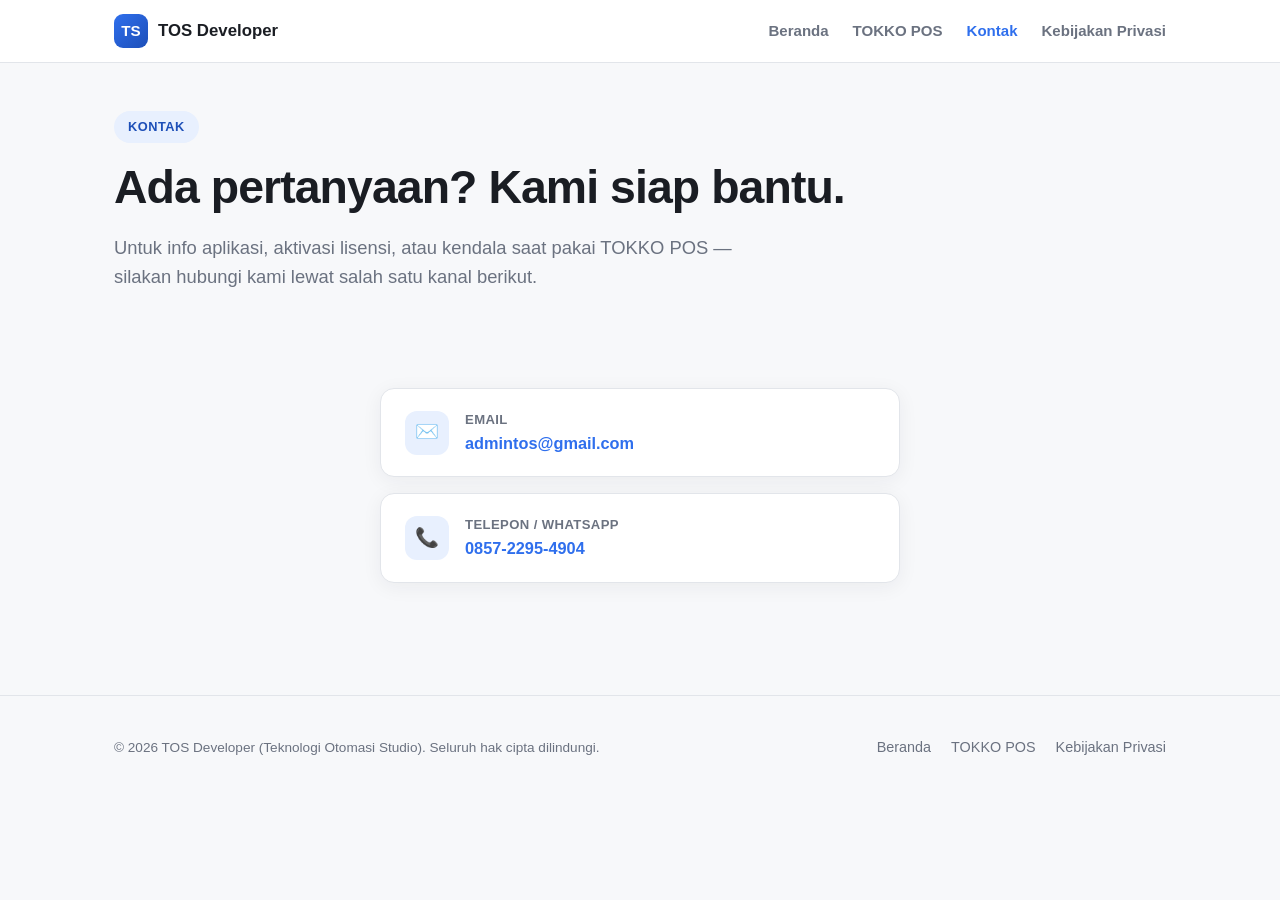
==== kontak.html @ 58223b57 "Add files via upload" ====
<!DOCTYPE html>
<html lang="id">
<head>
<meta charset="UTF-8">
<meta name="viewport" content="width=device-width, initial-scale=1.0">
<title>Kontak — TOS Developer</title>
<meta name="description" content="Hubungi TOS Developer untuk pertanyaan, aktivasi lisensi, atau dukungan aplikasi TOKKO POS.">
<link rel="icon" type="image/png" href="assets/favicon.png">
<link rel="stylesheet" href="style.css">
</head>
<body>

<header class="site-header">
  <div class="nav-inner">
    <a href="index.html" class="brand">
      <span class="brand-icon">TS</span>
      TOS Developer
    </a>
    <nav class="main-nav">
      <a href="index.html">Beranda</a>
      <a href="tokko-pos.html">TOKKO POS</a>
      <a href="kontak.html" class="active">Kontak</a>
      <a href="privacy-policy.html">Kebijakan Privasi</a>
    </nav>
  </div>
</header>

<section class="hero small">
  <div class="container">
    <span class="eyebrow">Kontak</span>
    <h1>Ada pertanyaan? Kami siap bantu.</h1>
    <p class="lead">Untuk info aplikasi, aktivasi lisensi, atau kendala saat pakai TOKKO POS — silakan hubungi kami lewat salah satu kanal berikut.</p>
  </div>
</section>

<section>
  <div class="container">
    <div class="prose" style="max-width:520px;">

      <div class="contact-card">
        <div class="icon">✉️</div>
        <div>
          <div class="label">Email</div>
          <a class="value" href="mailto:admintos@gmail.com">admintos@gmail.com</a>
        </div>
      </div>

      <div class="contact-card">
        <div class="icon">📞</div>
        <div>
          <div class="label">Telepon / WhatsApp</div>
          <a class="value" href="tel:085722954904">0857-2295-4904</a>
        </div>
      </div>

    </div>
  </div>
</section>

<footer class="site-footer">
  <div class="container foot-inner">
    <span class="copyright">© 2026 TOS Developer (Teknologi Otomasi Studio). Seluruh hak cipta dilindungi.</span>
    <div class="foot-links">
      <a href="index.html">Beranda</a>
      <a href="tokko-pos.html">TOKKO POS</a>
      <a href="privacy-policy.html">Kebijakan Privasi</a>
    </div>
  </div>
</footer>

</body>
</html>
---- style.css ----
/* ============================================================
   TOS Developer -- gaya bersama seluruh halaman.
   Warna diambil PERSIS dari app_colors.dart TOKKO POS supaya
   identitas visual website konsisten dengan aplikasinya.
   ============================================================ */

:root {
  --primary: #2F6FED;
  --primary-dark: #1D4FB8;
  --primary-light: #E8F0FE;
  --secondary: #10B981;
  --secondary-dark: #047857;
  --text-primary: #1A1D23;
  --text-secondary: #6B7280;
  --bg: #F7F8FA;
  --surface: #FFFFFF;
  --border: #E2E5EA;
  --radius: 14px;
  --radius-sm: 8px;
  --shadow: 0 4px 20px rgba(30, 41, 59, 0.06);
  --shadow-lg: 0 12px 40px rgba(30, 41, 59, 0.10);
  --max-width: 1100px;
}

* { box-sizing: border-box; }

html { scroll-behavior: smooth; }

body {
  margin: 0;
  font-family: "Inter", -apple-system, BlinkMacSystemFont, "Segoe UI", Roboto, sans-serif;
  color: var(--text-primary);
  background: var(--bg);
  line-height: 1.6;
}

a { color: var(--primary); text-decoration: none; }
a:hover { text-decoration: underline; }

img { max-width: 100%; display: block; }

.container {
  max-width: var(--max-width);
  margin: 0 auto;
  padding: 0 24px;
}

/* ---------- Header / Nav ---------- */
header.site-header {
  background: var(--surface);
  border-bottom: 1px solid var(--border);
  position: sticky;
  top: 0;
  z-index: 50;
}

.nav-inner {
  max-width: var(--max-width);
  margin: 0 auto;
  padding: 14px 24px;
  display: flex;
  align-items: center;
  justify-content: space-between;
  gap: 16px;
}

.brand {
  display: flex;
  align-items: center;
  gap: 10px;
  font-weight: 800;
  font-size: 1.05rem;
  color: var(--text-primary);
}

.brand:hover { text-decoration: none; }

.brand .brand-icon {
  width: 34px;
  height: 34px;
  border-radius: 9px;
  background: linear-gradient(135deg, var(--primary), var(--primary-dark));
  display: flex;
  align-items: center;
  justify-content: center;
  color: #fff;
  font-weight: 800;
  font-size: 0.95rem;
  flex-shrink: 0;
}

nav.main-nav {
  display: flex;
  gap: 24px;
  align-items: center;
  flex-wrap: wrap;
}

nav.main-nav a {
  color: var(--text-secondary);
  font-weight: 600;
  font-size: 0.94rem;
}

nav.main-nav a:hover,
nav.main-nav a.active {
  color: var(--primary);
  text-decoration: none;
}

/* ---------- Hero ---------- */
.hero {
  padding: 72px 0 56px;
  text-align: center;
}

.hero.small { padding: 48px 0 32px; text-align: left; }

.eyebrow {
  display: inline-block;
  background: var(--primary-light);
  color: var(--primary-dark);
  font-weight: 700;
  font-size: 0.8rem;
  letter-spacing: 0.04em;
  text-transform: uppercase;
  padding: 6px 14px;
  border-radius: 999px;
  margin-bottom: 18px;
}

h1 {
  font-size: clamp(2rem, 4vw, 2.9rem);
  font-weight: 800;
  line-height: 1.15;
  margin: 0 0 18px;
  letter-spacing: -0.02em;
}

.hero p.lead {
  font-size: 1.15rem;
  color: var(--text-secondary);
  max-width: 640px;
  margin: 0 auto 28px;
}

.hero.small p.lead { margin: 0 0 8px; }

.btn-row {
  display: flex;
  gap: 14px;
  justify-content: center;
  flex-wrap: wrap;
}

.btn {
  display: inline-flex;
  align-items: center;
  gap: 8px;
  padding: 13px 26px;
  border-radius: var(--radius-sm);
  font-weight: 700;
  font-size: 0.96rem;
  border: 2px solid transparent;
  cursor: pointer;
  transition: transform 0.15s ease, box-shadow 0.15s ease;
}

.btn:hover { text-decoration: none; transform: translateY(-1px); }

.btn-primary {
  background: linear-gradient(135deg, var(--primary), var(--primary-dark));
  color: #fff;
  box-shadow: 0 8px 24px rgba(47, 111, 237, 0.28);
}

.btn-outline {
  background: var(--surface);
  color: var(--primary);
  border-color: var(--border);
}

.btn-outline:hover { border-color: var(--primary); }

/* ---------- Sections ---------- */
section { padding: 56px 0; }
section.alt { background: var(--surface); border-top: 1px solid var(--border); border-bottom: 1px solid var(--border); }

.section-head { text-align: center; max-width: 620px; margin: 0 auto 40px; }
.section-head h2 { font-size: clamp(1.6rem, 3vw, 2.1rem); margin: 0 0 12px; font-weight: 800; letter-spacing: -0.01em; }
.section-head p { color: var(--text-secondary); margin: 0; }

/* ---------- Cards / grid ---------- */
.grid {
  display: grid;
  gap: 22px;
}
.grid-3 { grid-template-columns: repeat(3, 1fr); }
.grid-2 { grid-template-columns: repeat(2, 1fr); }

@media (max-width: 820px) {
  .grid-3, .grid-2 { grid-template-columns: 1fr; }
  nav.main-nav { gap: 14px; }
  .hero { padding: 48px 0 36px; }
}

.card {
  background: var(--surface);
  border: 1px solid var(--border);
  border-radius: var(--radius);
  padding: 28px;
  box-shadow: var(--shadow);
  transition: box-shadow 0.15s ease, transform 0.15s ease;
}

.card:hover { box-shadow: var(--shadow-lg); transform: translateY(-2px); }

.card .icon-badge {
  width: 46px;
  height: 46px;
  border-radius: 12px;
  background: var(--primary-light);
  color: var(--primary-dark);
  display: flex;
  align-items: center;
  justify-content: center;
  font-size: 1.3rem;
  margin-bottom: 16px;
}

.card h3 { margin: 0 0 8px; font-size: 1.08rem; font-weight: 700; }
.card p { margin: 0; color: var(--text-secondary); font-size: 0.95rem; }

/* App card (dipakai di beranda -- daftar aplikasi) */
.app-card {
  background: var(--surface);
  border: 1px solid var(--border);
  border-radius: var(--radius);
  padding: 28px;
  box-shadow: var(--shadow);
  display: flex;
  gap: 20px;
  align-items: center;
}

.app-card img.app-logo { width: 64px; height: 64px; border-radius: 16px; flex-shrink: 0; }

.app-card .app-info { flex: 1; min-width: 0; }
.app-card h3 { margin: 0 0 4px; font-size: 1.2rem; }
.app-card .tagline { color: var(--secondary-dark); font-weight: 700; font-size: 0.82rem; text-transform: uppercase; letter-spacing: 0.03em; margin-bottom: 6px; }
.app-card p.desc { color: var(--text-secondary); margin: 0 0 14px; font-size: 0.95rem; }

.badge-list { display: flex; gap: 8px; flex-wrap: wrap; margin-bottom: 14px; }
.pill {
  background: var(--bg);
  border: 1px solid var(--border);
  color: var(--text-secondary);
  font-size: 0.78rem;
  font-weight: 600;
  padding: 4px 11px;
  border-radius: 999px;
}

/* ---------- Feature list with icon ---------- */
.feature-row {
  display: flex;
  gap: 16px;
  align-items: flex-start;
  padding: 18px 0;
  border-bottom: 1px solid var(--border);
}
.feature-row:last-child { border-bottom: none; }
.feature-row .num {
  width: 34px; height: 34px; border-radius: 50%;
  background: var(--primary-light); color: var(--primary-dark);
  display: flex; align-items: center; justify-content: center;
  font-weight: 800; font-size: 0.9rem; flex-shrink: 0;
}
.feature-row h4 { margin: 0 0 4px; font-size: 1rem; }
.feature-row p { margin: 0; color: var(--text-secondary); font-size: 0.93rem; }

/* ---------- Contact ---------- */
.contact-card {
  background: var(--surface);
  border: 1px solid var(--border);
  border-radius: var(--radius);
  padding: 20px 24px;
  display: flex;
  align-items: center;
  gap: 16px;
  box-shadow: var(--shadow);
  margin-bottom: 16px;
}
.contact-card .icon {
  width: 44px; height: 44px; border-radius: 12px;
  background: var(--primary-light); color: var(--primary-dark);
  display: flex; align-items: center; justify-content: center; font-size: 1.2rem;
  flex-shrink: 0;
}
.contact-card .label { font-size: 0.82rem; color: var(--text-secondary); font-weight: 600; text-transform: uppercase; letter-spacing: 0.03em; }
.contact-card .value { font-weight: 700; font-size: 1.02rem; }

/* ---------- Prose (privacy policy dll) ---------- */
.prose { max-width: 760px; margin: 0 auto; }
.prose h2 { font-size: 1.3rem; margin: 36px 0 12px; }
.prose h2:first-child { margin-top: 0; }
.prose p, .prose li { color: var(--text-secondary); font-size: 0.98rem; }
.prose ul { padding-left: 20px; }
.prose .updated { color: var(--text-secondary); font-size: 0.88rem; margin-bottom: 8px; }

/* ---------- CTA banner ---------- */
.cta-banner {
  background: linear-gradient(135deg, var(--primary), var(--primary-dark));
  border-radius: 20px;
  padding: 48px 36px;
  text-align: center;
  color: #fff;
}
.cta-banner h2 { margin: 0 0 12px; font-size: 1.7rem; }
.cta-banner p { color: rgba(255,255,255,0.85); max-width: 520px; margin: 0 auto 26px; }
.cta-banner .btn-primary { background: #fff; color: var(--primary-dark); box-shadow: none; }
.cta-banner .btn-outline { background: transparent; color: #fff; border-color: rgba(255,255,255,0.5); }

/* ---------- Footer ---------- */
footer.site-footer {
  border-top: 1px solid var(--border);
  padding: 40px 0;
  margin-top: 40px;
}
footer.site-footer .foot-inner {
  display: flex;
  justify-content: space-between;
  align-items: center;
  flex-wrap: wrap;
  gap: 16px;
}
footer.site-footer .foot-links { display: flex; gap: 20px; flex-wrap: wrap; }
footer.site-footer a { color: var(--text-secondary); font-size: 0.9rem; }
footer.site-footer .copyright { color: var(--text-secondary); font-size: 0.85rem; }
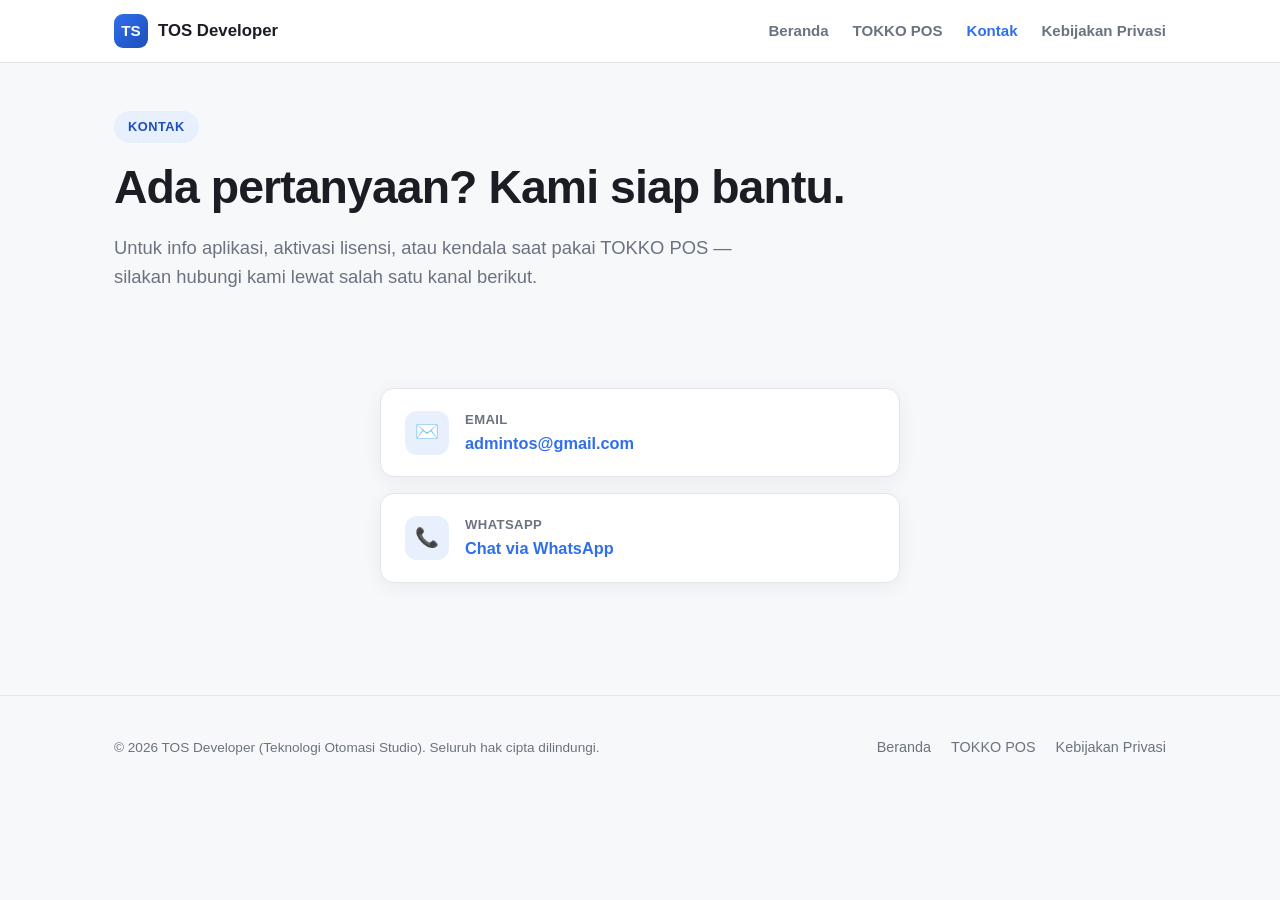
==== commit be1a6510: "Add files via upload" ====
--- a/kontak.html
+++ b/kontak.html
@@ -16,6 +16,13 @@
       <span class="brand-icon">TS</span>
       TOS Developer
     </a>
+    <button class="nav-toggle" aria-label="Buka menu">
+      <svg viewBox="0 0 24 24" fill="none" stroke="currentColor" stroke-width="2" stroke-linecap="round">
+        <line x1="3" y1="6" x2="21" y2="6"></line>
+        <line x1="3" y1="12" x2="21" y2="12"></line>
+        <line x1="3" y1="18" x2="21" y2="18"></line>
+      </svg>
+    </button>
     <nav class="main-nav">
       <a href="index.html">Beranda</a>
       <a href="tokko-pos.html">TOKKO POS</a>
@@ -48,8 +55,8 @@
       <div class="contact-card">
         <div class="icon">📞</div>
         <div>
-          <div class="label">Telepon / WhatsApp</div>
-          <a class="value" href="tel:085722954904">0857-2295-4904</a>
+          <div class="label">WhatsApp</div>
+          <a class="value" href="https://wa.me/6285722954904" target="_blank" rel="noopener">Chat via WhatsApp</a>
         </div>
       </div>
 
@@ -68,5 +75,6 @@
   </div>
 </footer>
 
+<script src="script.js"></script>
 </body>
 </html>
--- a/style.css
+++ b/style.css
@@ -93,13 +93,13 @@
   display: flex;
   gap: 24px;
   align-items: center;
-  flex-wrap: wrap;
 }
 
 nav.main-nav a {
   color: var(--text-secondary);
   font-weight: 600;
   font-size: 0.94rem;
+  white-space: nowrap;
 }
 
 nav.main-nav a:hover,
@@ -107,6 +107,22 @@
   color: var(--primary);
   text-decoration: none;
 }
+
+/* Tombol hamburger -- disembunyikan di layar lebar, cuma muncul di mobile */
+.nav-toggle {
+  display: none;
+  background: none;
+  border: 1px solid var(--border);
+  border-radius: var(--radius-sm);
+  width: 40px;
+  height: 40px;
+  align-items: center;
+  justify-content: center;
+  cursor: pointer;
+  flex-shrink: 0;
+  color: var(--text-primary);
+}
+.nav-toggle svg { width: 20px; height: 20px; }
 
 /* ---------- Hero ---------- */
 .hero {
@@ -200,8 +216,40 @@
 
 @media (max-width: 820px) {
   .grid-3, .grid-2 { grid-template-columns: 1fr; }
-  nav.main-nav { gap: 14px; }
   .hero { padding: 48px 0 36px; }
+
+  .nav-toggle { display: flex; }
+
+  nav.main-nav {
+    display: none;
+    position: absolute;
+    top: 100%;
+    left: 0;
+    right: 0;
+    background: var(--surface);
+    border-bottom: 1px solid var(--border);
+    box-shadow: var(--shadow-lg);
+    flex-direction: column;
+    align-items: stretch;
+    gap: 0;
+    padding: 8px 0;
+  }
+
+  nav.main-nav.open { display: flex; }
+
+  nav.main-nav a {
+    padding: 13px 24px;
+    border-bottom: 1px solid var(--border);
+  }
+  nav.main-nav a:last-child { border-bottom: none; }
+
+  header.site-header { position: sticky; }
+  .nav-inner { position: relative; }
+
+  .app-card { flex-direction: column; text-align: center; }
+  .app-card .badge-list, .app-card .btn-row { justify-content: center; }
+
+  .contact-card { flex-direction: row; text-align: left; }
 }
 
 .card {
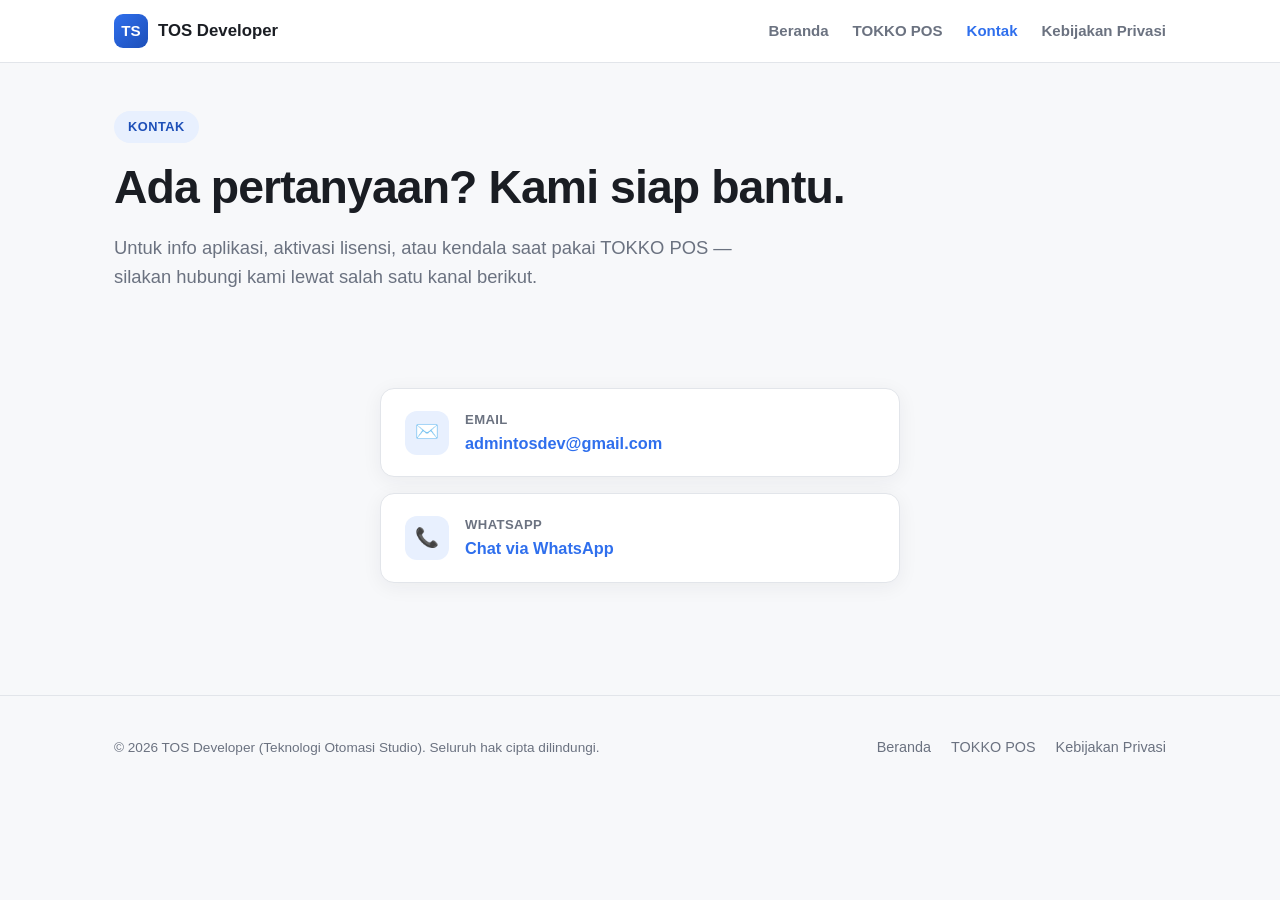
==== commit fb0acd8c: "Add files via upload" ====
--- a/kontak.html
+++ b/kontak.html
@@ -48,7 +48,7 @@
         <div class="icon">✉️</div>
         <div>
           <div class="label">Email</div>
-          <a class="value" href="mailto:admintos@gmail.com">admintos@gmail.com</a>
+          <a class="value" href="mailto:admintosdev@gmail.com">admintosdev@gmail.com</a>
         </div>
       </div>
 
@@ -56,7 +56,7 @@
         <div class="icon">📞</div>
         <div>
           <div class="label">WhatsApp</div>
-          <a class="value" href="https://wa.me/6285722954904" target="_blank" rel="noopener">Chat via WhatsApp</a>
+          <a class="value" href="https://wa.me/6285722954904?text=Halo%2C%20saya%20ingin%20bertanya%20tentang%20TOKKO%20POS." target="_blank" rel="noopener">Chat via WhatsApp</a>
         </div>
       </div>
 
